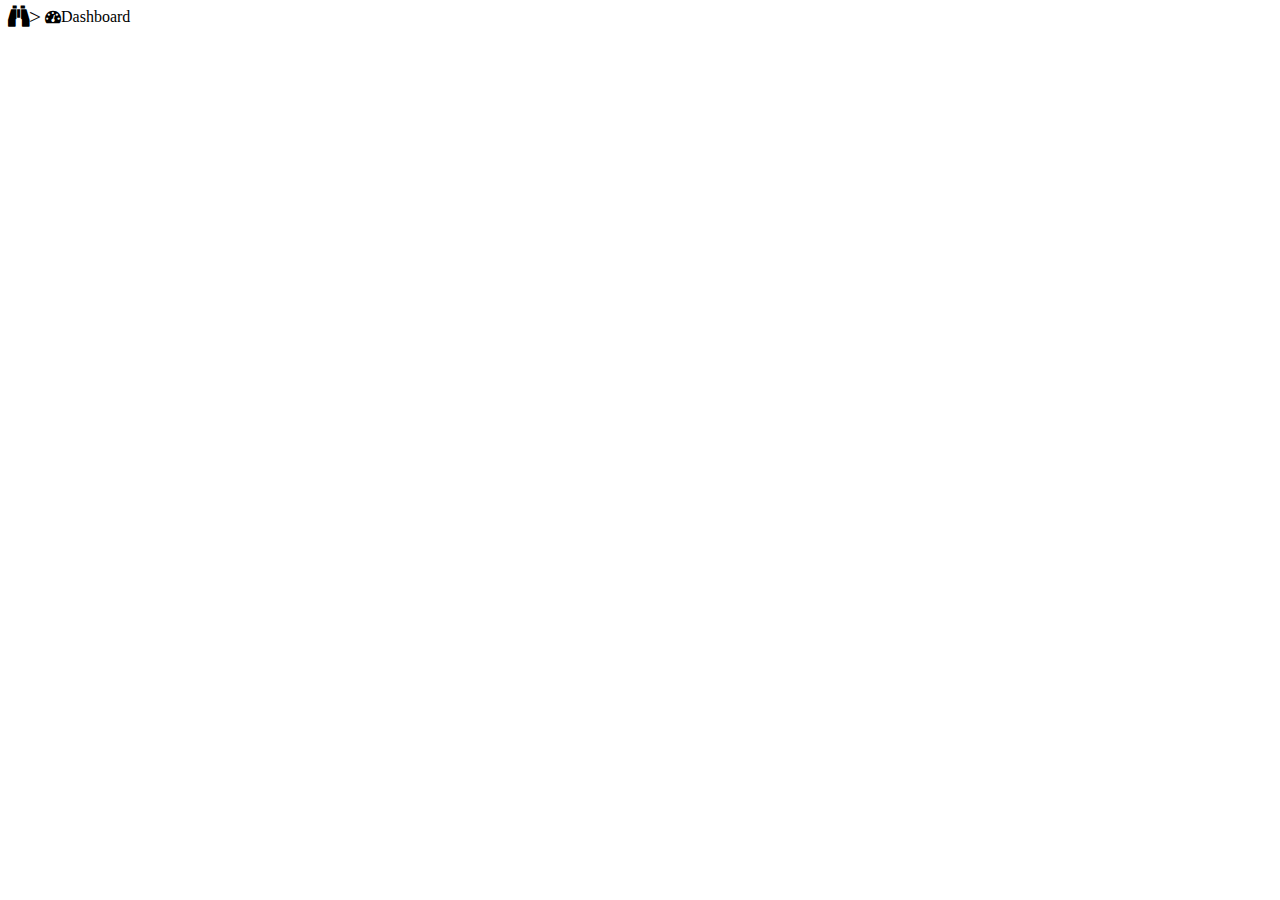
==== index.html @ 4ea03b99 "Icons&Fonts" ====
<!DOCTYPE html>
<html lang="en">
<head>
	<meta charset="UTF-8">
	<title>Tarefa-Projecto1</title>
	<link rel="stylesheet" href="css/main.css">
	<!-- ICONO NAVEGADOR -->
	<link rel="stylesheet" href="">

	<!-- ICONO HTML -->
	<link rel="stylesheet" href="">
	<link rel="stylesheet" href="https://cdnjs.cloudflare.com/ajax/libs/font-awesome/4.7.0/css/font-awesome.min.css">

	<!-- GOOGLE FONTS -->
	<link href="https://fonts.googleapis.com/css?family=Alegreya:400,400i,700,700i|Croissant+One|Lato:300,300i,400,400i,700|Lora:400,400i,700,700i|Monoton|Muli:300,300i,400,400i,700,700i|Noto+Serif" rel="stylesheet">
</head>
<body>
	<span class="fa fa-binoculars fa-lg" aria-hidden="true">></span>
	<span class="fa fa-tachometer" aria-hidden="true">Dashboard</span>
	
</body>
</html>
---- css/main.css ----
font-family: 'Muli', sans-serif;
font-family: 'Lato', sans-serif;
font-family: 'Alegreya', serif;
font-family: 'Lora', serif;
font-family: 'Noto Serif', serif;
font-family: 'Monoton', cursive;
font-family: 'Croissant One', cursive;
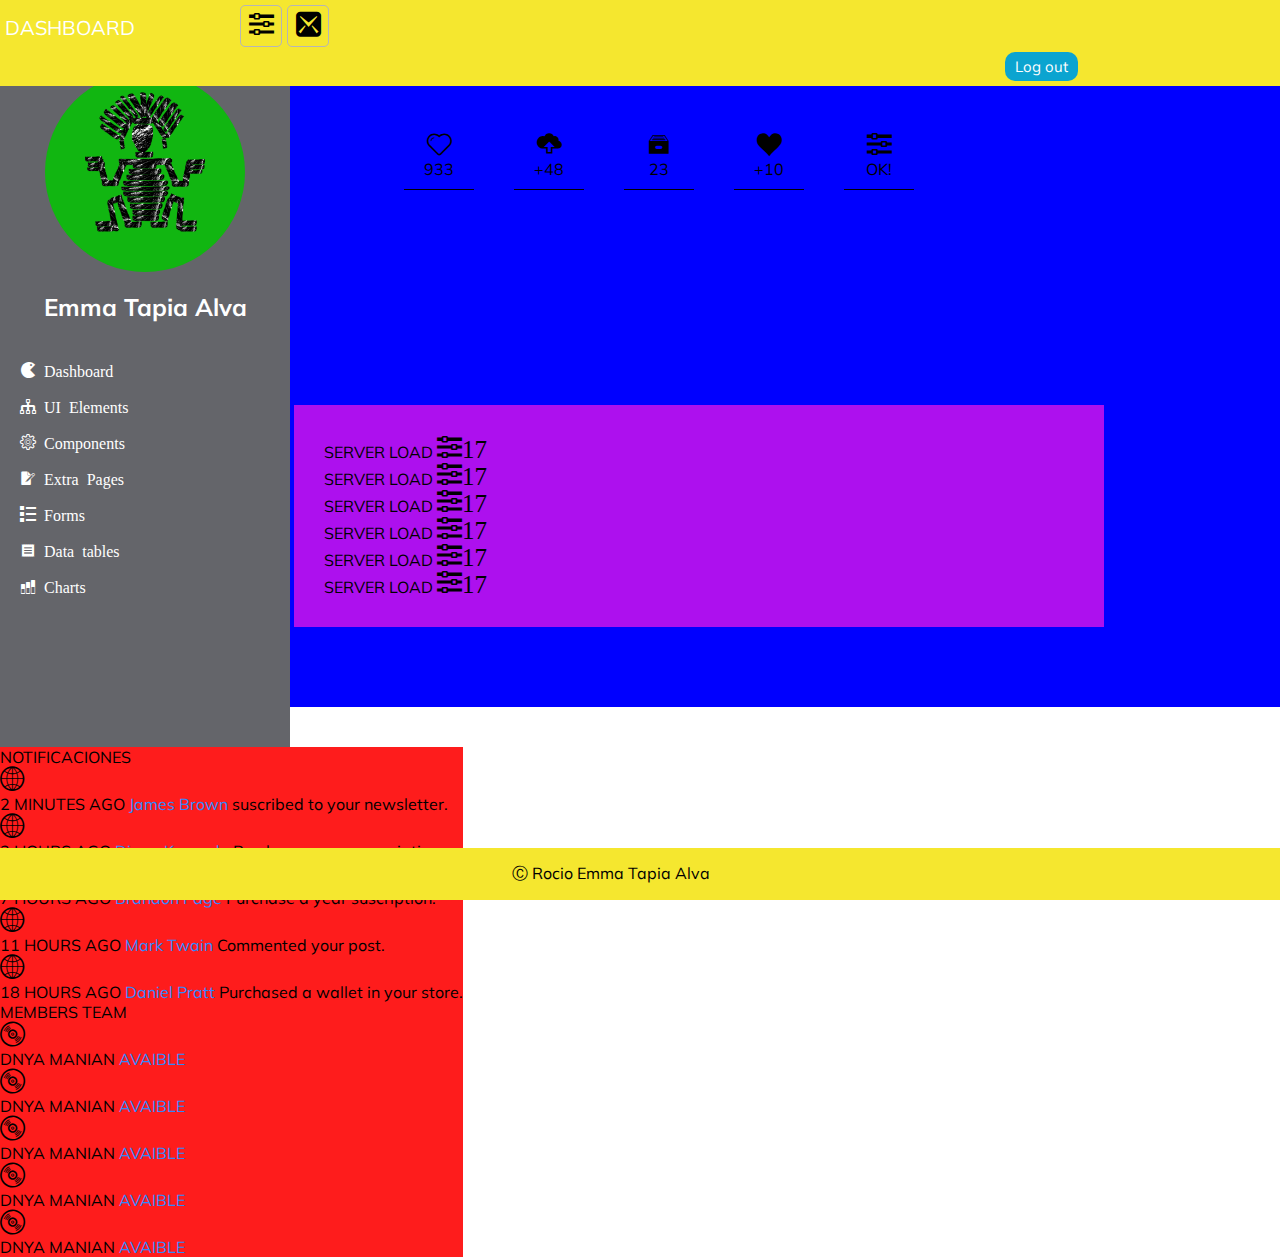
==== commit 2e50421a: "HTML listo" ====
--- a/index.html
+++ b/index.html
@@ -4,19 +4,184 @@
 	<meta charset="UTF-8">
 	<title>Tarefa-Projecto1</title>
 	<link rel="stylesheet" href="css/main.css">
+	<link rel="stylesheet" href="font/style.css">
 	<!-- ICONO NAVEGADOR -->
 	<link rel="stylesheet" href="">
 
 	<!-- ICONO HTML -->
-	<link rel="stylesheet" href="">
 	<link rel="stylesheet" href="https://cdnjs.cloudflare.com/ajax/libs/font-awesome/4.7.0/css/font-awesome.min.css">
 
 	<!-- GOOGLE FONTS -->
 	<link href="https://fonts.googleapis.com/css?family=Alegreya:400,400i,700,700i|Croissant+One|Lato:300,300i,400,400i,700|Lora:400,400i,700,700i|Monoton|Muli:300,300i,400,400i,700,700i|Noto+Serif" rel="stylesheet">
 </head>
 <body>
-	<span class="fa fa-binoculars fa-lg" aria-hidden="true">></span>
-	<span class="fa fa-tachometer" aria-hidden="true">Dashboard</span>
+	<header>
+		<div class="menu left">	
+			<span class="title">DASHBOARD</span>
+			<!-- <span class="fa fa-tachometer" aria-hidden="true"></span> -->
+			<div id="box">
+				<div class="box"><span class="icon icon-equalizer"></span></div>
+				<div class="box"><span class="icon icon-mail3"></span></div>
+			</div>			
+		</div>
+		<div class="menu right">
+			<a href="#">Log out</a>
+		</div>		
+	</header>
+	<div id="content">
+		<section id="left" class="container">
+		<div class="portada"><img src="img/portada.png" alt=""></div>
+		<h2>Emma Tapia Alva</h2>
+			<div class="opciones">
+				<span class="icon icon-pacman"> Dashboard</span>
+				<span class="icon icon-tree"> UI Elements</span>
+				<span class="icon icon-settings"> Components</span>
+				<span class="icon icon-document-edit"> Extra Pages</span>
+				<span class="icon icon-list"> Forms</span>
+				<span class="icon icon-receipt"> Data tables</span>
+				<span class="icon icon-stats-bars2"> Charts</span>
+			</div>			
+		</section>
+		<section id="center" class="container" >
+			<div class="center-content up">
+				<div class="box1">
+					<span class="icon icon-heart2"></span>
+					<div>933</div>		
+				</div>
+				<div class="box1">
+					<span class="icon icon-cloud-upload"></span>
+					<div>+48</div>		
+				</div>
+				<div class="box1">
+					<span class="icon icon-box-filled"></span>
+					<div>23</div>		
+				</div>
+				<div class="box1">
+					<span class="icon icon-heart"></span>
+					<div>+10</div>		
+				</div>
+				<div class="box1">
+					<span class="icon icon-equalizer"></span>
+					<div>OK!</div>		
+				</div>
+			</div>
+			<div class="center-content down">
+				<div>
+					<span>SERVER LOAD</span>
+					<span class="icon icon-equalizer">17</span>
+					<img src="" alt="">
+				</div>
+				<div>
+					<span>SERVER LOAD</span>
+					<span class="icon icon-equalizer">17</span>
+					<img src="" alt="">
+				</div>
+				<div>
+					<span>SERVER LOAD</span>
+					<span class="icon icon-equalizer">17</span>
+					<img src="" alt="">
+				</div>
+				<div>
+					<span>SERVER LOAD</span>
+					<span class="icon icon-equalizer">17</span>
+					<img src="" alt="">
+				</div>
+				<div>
+					<span>SERVER LOAD</span>
+					<span class="icon icon-equalizer">17</span>
+					<img src="" alt="">
+				</div>
+				<div>
+					<span>SERVER LOAD</span>
+					<span class="icon icon-equalizer">17</span>
+					<img src="" alt="">
+				</div>
+			</div>		
+		</section>
+		<section id="right" class="container">
+			<div class="aside-right aside-up">
+				<span>NOTIFICACIONES</span>
+				<div>
+					<span class="icon icon-world"></span>
+					<div>
+						<span>2 MINUTES AGO</span>
+						<span><span style="color: #3188FE;">James Brown</span> suscribed to your newsletter.</span>					
+					</div>				
+				</div>
+				<div>
+					<span class="icon icon-world"></span>
+					<div>
+						<span>3 HOURS AGO</span>
+						<span><span style="color: #3188FE;">Diana Kennedy</span> Purchase a year suscription.</span>					
+					</div>
+				</div>
+				<div>
+					<span class="icon icon-world"></span>
+					<div>
+						<span>7 HOURS AGO</span>
+						<span><span style="color: #3188FE;">Brandon Page</span> Purchase a year suscription.</span>					
+					</div>
+				</div>
+				<div>				
+					<span class="icon icon-world"></span>
+					<div>
+						<span>11 HOURS AGO</span>
+						<span><span style="color: #3188FE;">Mark Twain</span> Commented your post.</span>	
+					</div>
+				</div>
+				<div>
+					<span class="icon icon-world"></span>
+					<div>
+						<span>18 HOURS AGO</span>
+						<span><span style="color: #3188FE;">Daniel Pratt</span> Purchased a wallet in your store.</span>					
+					</div>
+				</div>
+			</div>
+			<div class="container aside-right aside-down">
+				<span>MEMBERS TEAM</span>
+				<div>
+					<span class="icon icon-vynil"></span>
+					<div>
+						<span>DNYA MANIAN</span>
+						<span style="color: #3188FE;">AVAIBLE</span>
+					</div>				
+				</div>
+				<div>
+					<span class="icon icon-vynil"></span>
+					<div>
+						<span>DNYA MANIAN</span>
+						<span style="color: #3188FE;">AVAIBLE</span>
+					</div>
+				</div>
+				<div>
+					<span class="icon icon-vynil"></span>
+					<div>
+						<span>DNYA MANIAN</span>
+						<span style="color: #3188FE;">AVAIBLE</span>
+					</div>
+				</div>
+				<div>				
+					<span class="icon icon-vynil"></span>
+					<div>
+						<span>DNYA MANIAN</span>
+						<span style="color: #3188FE;">AVAIBLE</span>
+					</div>
+				</div>
+				<div>
+					<span class="icon icon-vynil"></span>
+					<div>
+						<span>DNYA MANIAN</span>
+						<span style="color: #3188FE;">AVAIBLE</span>
+					</div>
+				</div>
+			</div>
+		</section>
+	</div>
+	
+	<footer>
+		<span>&#9400; Rocio Emma Tapia Alva</span>
+	</footer>
+	
 	
 </body>
 </html>--- a/css/main.css
+++ b/css/main.css
@@ -1,7 +1,137 @@
-font-family: 'Muli', sans-serif;
+/*
 font-family: 'Lato', sans-serif;
 font-family: 'Alegreya', serif;
 font-family: 'Lora', serif;
 font-family: 'Noto Serif', serif;
 font-family: 'Monoton', cursive;
-font-family: 'Croissant One', cursive;+font-family: 'Croissant One', cursive;*/
+body{
+	margin:0;
+	padding:0;
+	font-family: 'Muli', sans-serif;
+}
+header{
+	position: fixed;
+	top: 0;
+	width: 100%;
+	background: #F5E72F;
+	padding: 5px;
+	z-index: 10;
+}
+.menu{
+	float: left;
+	font-size: 20px;
+}
+.title{
+	color: #fff;
+}
+#box{
+	margin-left: 100px;
+	display: inline-block;
+}
+.box{
+	border: 1px solid #B6B6B6;
+	border-radius: 5px;
+	display: inline-block;
+	width: 40px;
+	height: 40px;
+	text-align: center;
+}
+.box > span{
+	line-height: 1.5;
+}
+.icon{
+	font-size: 25px;
+}
+.right{
+	margin-left: 1000px;
+	border-radius: 10px;
+	background: #0BA4D0;
+	padding:5px 10px;
+	margin-top: 5px;
+	font-size: 15px;
+
+}
+a{
+	text-decoration: none;
+	color: #fff;
+}
+/*CONTENIDO*/
+#content{
+	margin-top: 52px;
+	height: 655px;
+	background: blue;
+	position: relative;
+}
+.container{
+	display: inline-block;
+}
+#left{
+	background: #64656A;
+	padding: 20px;
+	width: 250px;
+	height: inherit;
+}
+.portada{
+	background: #11B611;
+	border-radius: 50%;
+	width: 200px;
+	height:200px;
+	text-align: center;
+	margin:0 auto;
+}
+.portada > img{
+	margin-top: 20px;
+	width: 120px;
+	/*height: 150px;*/
+}
+h2{
+	text-align: center;
+	color: #fff;
+}
+.opciones{
+
+}
+.opciones > span{
+	display: block;
+	color: #fff;
+	padding-top: 20px;
+	font-size: 16px;
+}
+/*CENTRO*/
+#center{
+	width: 750px;
+	background: #AD10EE;
+	padding: 30px;
+}
+.up{
+	position: absolute;
+	top: 50px;
+	left: 30%;
+	text-align: center;
+}
+.box1{
+	float: left;
+	border-bottom: 1px solid black;
+	margin: 20px 20px; 
+	padding: 10px;
+	width: 50px;
+}
+.box1 > .icon{
+	font-size: 25px;
+
+}
+
+
+#right{
+	background: #FE1C1C;
+}
+footer{
+	background: #F5E72F;
+	padding: 15px 0;
+	padding-left: 40%;
+	position: fixed;
+	bottom: 0;
+	width: 100%;
+
+}--- a/font/style.css
+++ b/font/style.css
@@ -0,0 +1,78 @@
+@font-face {
+  font-family: 'icomoon';
+  src:  url('fonts/icomoon.eot?z7kqo');
+  src:  url('fonts/icomoon.eot?z7kqo#iefix') format('embedded-opentype'),
+    url('fonts/icomoon.ttf?z7kqo') format('truetype'),
+    url('fonts/icomoon.woff?z7kqo') format('woff'),
+    url('fonts/icomoon.svg?z7kqo#icomoon') format('svg');
+  font-weight: normal;
+  font-style: normal;
+}
+
+[class^="icon-"], [class*=" icon-"] {
+  /* use !important to prevent issues with browser extensions that change fonts */
+  font-family: 'icomoon' !important;
+  speak: none;
+  font-style: normal;
+  font-weight: normal;
+  font-variant: normal;
+  text-transform: none;
+  line-height: 1;
+
+  /* Better Font Rendering =========== */
+  -webkit-font-smoothing: antialiased;
+  -moz-osx-font-smoothing: grayscale;
+}
+
+.icon-heart2:before {
+  content: "\e900";
+}
+.icon-settings:before {
+  content: "\e901";
+}
+.icon-vynil:before {
+  content: "\e902";
+}
+.icon-world:before {
+  content: "\e903";
+}
+.icon-document-edit:before {
+  content: "\e904";
+}
+.icon-box-filled:before {
+  content: "\e905";
+}
+.icon-receipt:before {
+  content: "\e8b0";
+}
+.icon-film:before {
+  content: "\e913";
+}
+.icon-pacman:before {
+  content: "\e916";
+}
+.icon-equalizer:before {
+  content: "\e992";
+}
+.icon-cogs:before {
+  content: "\e995";
+}
+.icon-stats-bars2:before {
+  content: "\e99d";
+}
+.icon-list:before {
+  content: "\e9ba";
+}
+.icon-tree:before {
+  content: "\e9bc";
+}
+.icon-cloud-upload:before {
+  content: "\e9c3";
+}
+.icon-heart:before {
+  content: "\e9da";
+}
+.icon-mail3:before {
+  content: "\ea85";
+}
+
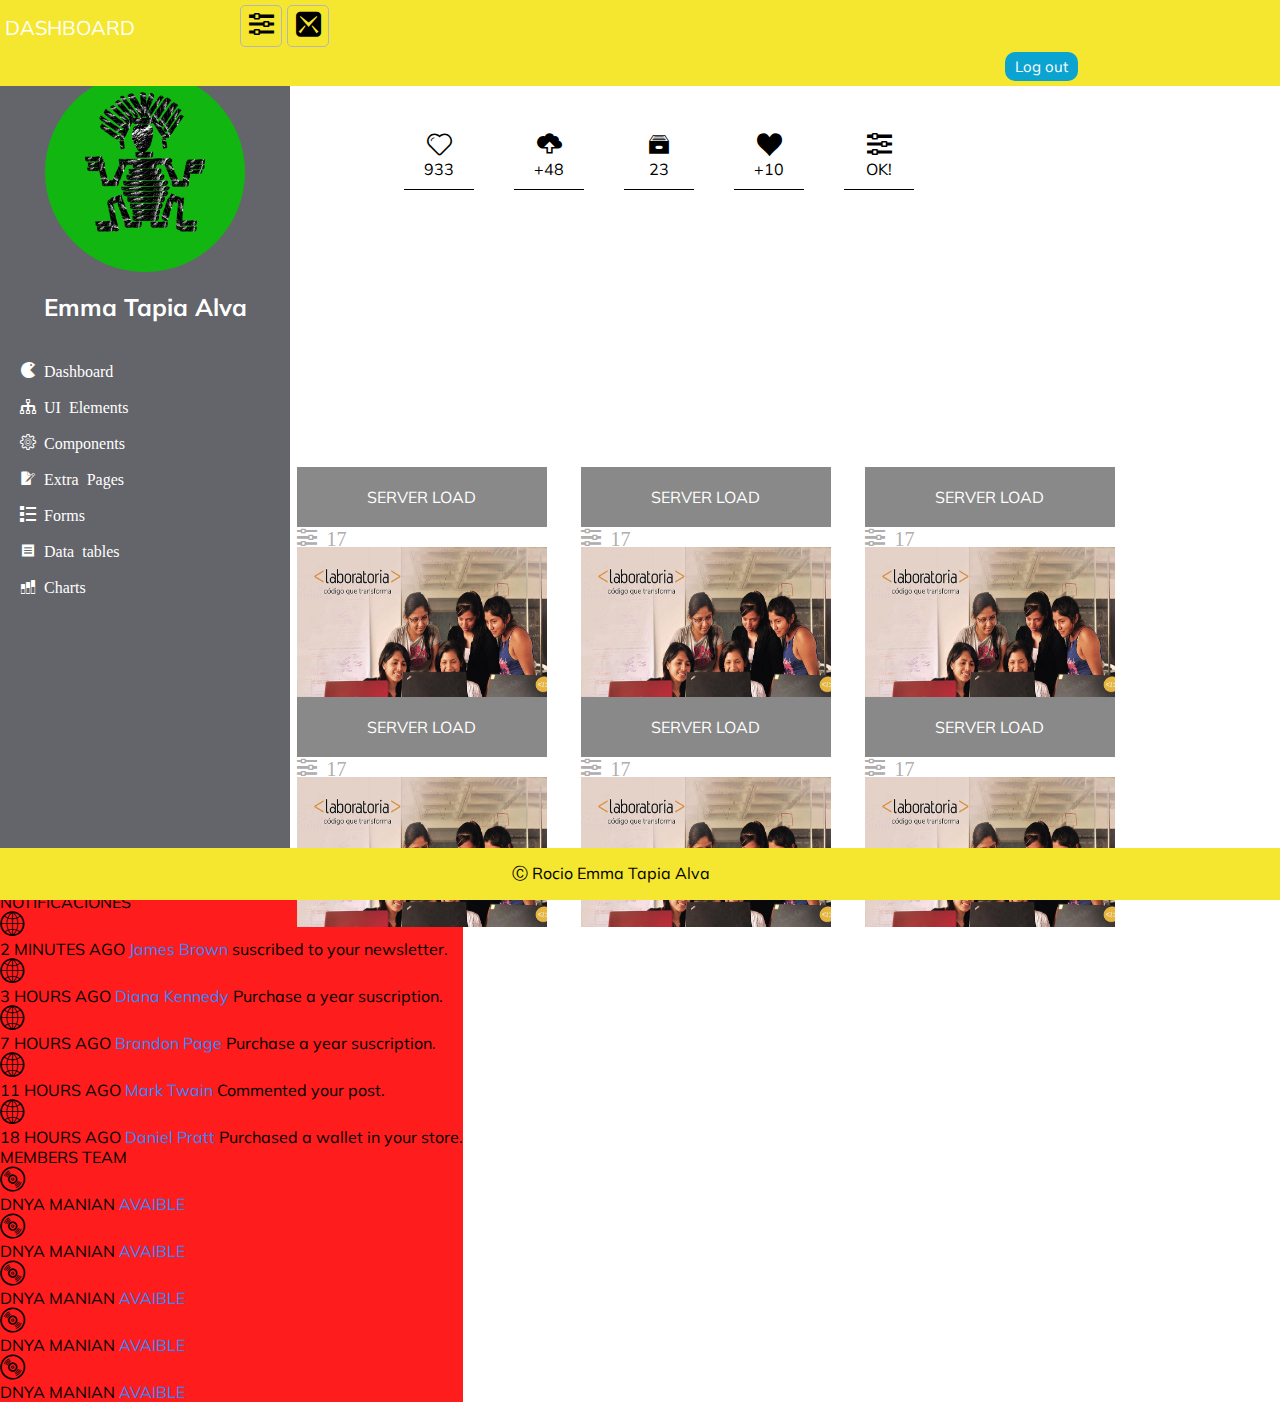
==== commit 8cff5bce: "CSS middle" ====
--- a/index.html
+++ b/index.html
@@ -66,35 +66,33 @@
 				</div>
 			</div>
 			<div class="center-content down">
-				<div>
-					<span>SERVER LOAD</span>
-					<span class="icon icon-equalizer">17</span>
-					<img src="" alt="">
+				<div class="box2">
+					<span class="bloque cuadro">SERVER LOAD</span>
+					<span class="icon icon-equalizer bloque"> 17</span>
+					<img class="photo bloque" src="img/laboratoria.jpg" alt="">
+				
+					<span class="bloque cuadro ">SERVER LOAD</span>
+					<span class="icon icon-equalizer bloque"> 17</span>
+					<img class="photo bloque" src="img/laboratoria.jpg" alt="">
 				</div>
-				<div>
-					<span>SERVER LOAD</span>
-					<span class="icon icon-equalizer">17</span>
-					<img src="" alt="">
+				<div class="box2">
+
+					<span class="bloque cuadro">SERVER LOAD</span>
+					<span class="icon icon-equalizer bloque"> 17</span>
+					<img class="photo bloque" src="img/laboratoria.jpg" alt="">
+
+					<span class="bloque cuadro">SERVER LOAD</span>
+					<span class="icon icon-equalizer bloque"> 17</span>
+					<img class="photo bloque" src="img/laboratoria.jpg" alt="">
 				</div>
-				<div>
-					<span>SERVER LOAD</span>
-					<span class="icon icon-equalizer">17</span>
-					<img src="" alt="">
-				</div>
-				<div>
-					<span>SERVER LOAD</span>
-					<span class="icon icon-equalizer">17</span>
-					<img src="" alt="">
-				</div>
-				<div>
-					<span>SERVER LOAD</span>
-					<span class="icon icon-equalizer">17</span>
-					<img src="" alt="">
-				</div>
-				<div>
-					<span>SERVER LOAD</span>
-					<span class="icon icon-equalizer">17</span>
-					<img src="" alt="">
+				<div class="box2">		
+					<span class="bloque cuadro">SERVER LOAD</span>
+					<span class="icon icon-equalizer bloque"> 17</span>
+					<img class="photo bloque" src="img/laboratoria.jpg" alt="">
+			
+					<span class="bloque cuadro">SERVER LOAD</span>
+					<span class="icon icon-equalizer bloque"> 17</span>
+					<img class="photo bloque" src="img/laboratoria.jpg" alt="">
 				</div>
 			</div>		
 		</section>
--- a/css/main.css
+++ b/css/main.css
@@ -59,8 +59,8 @@
 /*CONTENIDO*/
 #content{
 	margin-top: 52px;
-	height: 655px;
-	background: blue;
+	height: 800px;
+	/*background: blue;*/
 	position: relative;
 }
 .container{
@@ -98,10 +98,9 @@
 	padding-top: 20px;
 	font-size: 16px;
 }
-/*CENTRO*/
+/*CENTRO UP*/
 #center{
 	width: 750px;
-	background: #AD10EE;
 	padding: 30px;
 }
 .up{
@@ -119,7 +118,34 @@
 }
 .box1 > .icon{
 	font-size: 25px;
+}
+/*CENTRO DOWN*/
+.box2{
+	display: inline-block;
+	padding: 15px;
+}
+.bloque{
+	display: block;
+}
+.cuadro{
+	background: #8A8989;
+	padding: 20px;
+	text-align: center;
+	color: #fff;
+}
+.photo{
+	width: 250px;
+	height: 150px;
+}
+.box2 > .icon{
+	font-size: 20px;
+	color: #AFADAD;
 
+}
+.down{
+	position: absolute;
+	top: 50%;
+	left: 22%;
 }
 
 
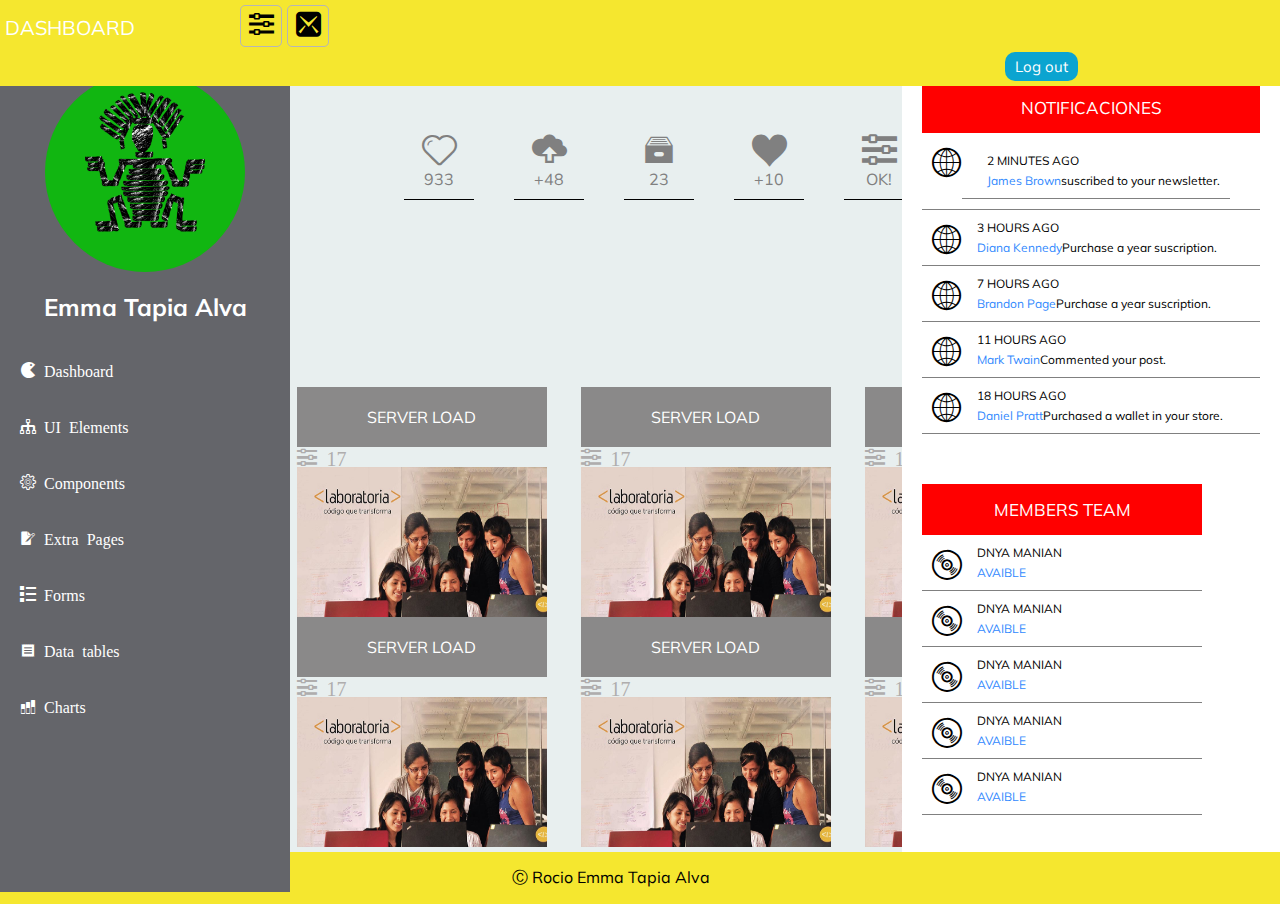
==== commit fdef2db2: "Styles maybe ready" ====
--- a/index.html
+++ b/index.html
@@ -46,23 +46,29 @@
 			<div class="center-content up">
 				<div class="box1">
 					<span class="icon icon-heart2"></span>
-					<div>933</div>		
+					<div>933</div>
+					<!-- <div><span class="text1">933 People liked you! page the las 24 hours. Whooo!!!</span></div> -->					
 				</div>
+
 				<div class="box1">
 					<span class="icon icon-cloud-upload"></span>
-					<div>+48</div>		
+					<div>+48</div>	
+					<span class="text1"></span>	
 				</div>
 				<div class="box1">
 					<span class="icon icon-box-filled"></span>
-					<div>23</div>		
+					<div>23</div>	
+					<span class="text1"></span>	
 				</div>
 				<div class="box1">
 					<span class="icon icon-heart"></span>
-					<div>+10</div>		
+					<div>+10</div>	
+					<span class="text1"></span>	
 				</div>
 				<div class="box1">
 					<span class="icon icon-equalizer"></span>
-					<div>OK!</div>		
+					<div>OK!</div>	
+					<span class="text1"></span>	
 				</div>
 			</div>
 			<div class="center-content down">
@@ -98,79 +104,62 @@
 		</section>
 		<section id="right" class="container">
 			<div class="aside-right aside-up">
-				<span>NOTIFICACIONES</span>
+				<div class="title-rig">NOTIFICACIONES</div>
 				<div>
 					<span class="icon icon-world"></span>
 					<div>
-						<span>2 MINUTES AGO</span>
-						<span><span style="color: #3188FE;">James Brown</span> suscribed to your newsletter.</span>					
-					</div>				
+					<span class="next" >2 MINUTES AGO</span><br>
+					<span class="next"><span style="color: #3188FE;">James Brown</span> suscribed to your newsletter.</span>
+					</div>
+													
 				</div>
 				<div>
 					<span class="icon icon-world"></span>
-					<div>
-						<span>3 HOURS AGO</span>
-						<span><span style="color: #3188FE;">Diana Kennedy</span> Purchase a year suscription.</span>					
-					</div>
+					<span class="next">3 HOURS AGO</span><br>
+					<span class="next"><span style="color: #3188FE;">Diana Kennedy</span> Purchase a year suscription.</span>					
 				</div>
 				<div>
 					<span class="icon icon-world"></span>
-					<div>
-						<span>7 HOURS AGO</span>
-						<span><span style="color: #3188FE;">Brandon Page</span> Purchase a year suscription.</span>					
-					</div>
+					<span class="next">7 HOURS AGO</span><br>
+					<span class="next"><span style="color: #3188FE;">Brandon Page</span> Purchase a year suscription.</span>					
 				</div>
 				<div>				
 					<span class="icon icon-world"></span>
-					<div>
-						<span>11 HOURS AGO</span>
-						<span><span style="color: #3188FE;">Mark Twain</span> Commented your post.</span>	
-					</div>
+					<span class="next">11 HOURS AGO</span><br>
+					<span class="next"><span style="color: #3188FE;">Mark Twain</span> Commented your post.</span>	
 				</div>
 				<div>
 					<span class="icon icon-world"></span>
-					<div>
-						<span>18 HOURS AGO</span>
-						<span><span style="color: #3188FE;">Daniel Pratt</span> Purchased a wallet in your store.</span>					
-					</div>
+					<span class="next">18 HOURS AGO</span><br>
+					<span class="next"><span style="color: #3188FE;">Daniel Pratt</span> Purchased a wallet in your store.</span>					
 				</div>
 			</div>
 			<div class="container aside-right aside-down">
-				<span>MEMBERS TEAM</span>
+				<div class="title-rig">MEMBERS TEAM</div>
 				<div>
 					<span class="icon icon-vynil"></span>
-					<div>
-						<span>DNYA MANIAN</span>
-						<span style="color: #3188FE;">AVAIBLE</span>
-					</div>				
+					<span class="next">DNYA MANIAN</span><br>
+					<span class="next" style="color: #3188FE;">AVAIBLE</span>			
 				</div>
 				<div>
 					<span class="icon icon-vynil"></span>
-					<div>
-						<span>DNYA MANIAN</span>
-						<span style="color: #3188FE;">AVAIBLE</span>
-					</div>
+					<span class="next">DNYA MANIAN</span><br>
+					<span class="next" style="color: #3188FE;">AVAIBLE</span>
 				</div>
 				<div>
 					<span class="icon icon-vynil"></span>
-					<div>
-						<span>DNYA MANIAN</span>
-						<span style="color: #3188FE;">AVAIBLE</span>
-					</div>
+					<span class="next">DNYA MANIAN</span><br>
+					<span class="next" style="color: #3188FE;">AVAIBLE</span>
 				</div>
 				<div>				
 					<span class="icon icon-vynil"></span>
-					<div>
-						<span>DNYA MANIAN</span>
-						<span style="color: #3188FE;">AVAIBLE</span>
-					</div>
+					<span class="next">DNYA MANIAN</span><br>
+					<span class="next" style="color: #3188FE;">AVAIBLE</span>
 				</div>
 				<div>
 					<span class="icon icon-vynil"></span>
-					<div>
-						<span>DNYA MANIAN</span>
-						<span style="color: #3188FE;">AVAIBLE</span>
-					</div>
+					<span class="next">DNYA MANIAN</span><br>
+					<span class="next" style="color: #3188FE;">AVAIBLE</span>
 				</div>
 			</div>
 		</section>
@@ -179,7 +168,7 @@
 	<footer>
 		<span>&#9400; Rocio Emma Tapia Alva</span>
 	</footer>
-	
+	<script type="text/javascript" src="js/app.js"></script>
 	
 </body>
 </html>--- a/css/main.css
+++ b/css/main.css
@@ -40,6 +40,9 @@
 .box > span{
 	line-height: 1.5;
 }
+.box:hover{
+	background: #fff;
+}
 .icon{
 	font-size: 25px;
 }
@@ -56,11 +59,14 @@
 	text-decoration: none;
 	color: #fff;
 }
+.right:hover{
+	background: #0B90B6;
+}
 /*CONTENIDO*/
 #content{
 	margin-top: 52px;
 	height: 800px;
-	/*background: blue;*/
+	background: #E8EFEF;
 	position: relative;
 }
 .container{
@@ -71,6 +77,8 @@
 	padding: 20px;
 	width: 250px;
 	height: inherit;
+	position: fixed;
+	z-index: 5;
 }
 .portada{
 	background: #11B611;
@@ -95,9 +103,14 @@
 .opciones > span{
 	display: block;
 	color: #fff;
-	padding-top: 20px;
+	padding: 20px 0;
 	font-size: 16px;
-}
+
+}
+.opciones > span:hover{
+	background: #0DA3D4;
+}
+
 /*CENTRO UP*/
 #center{
 	width: 750px;
@@ -115,10 +128,20 @@
 	margin: 20px 20px; 
 	padding: 10px;
 	width: 50px;
+	color: grey;
 }
 .box1 > .icon{
-	font-size: 25px;
-}
+	font-size: 35px;
+}
+.box1:hover{
+	color: black;
+	background: grey;
+	border-bottom:none;
+
+
+}
+
+
 /*CENTRO DOWN*/
 .box2{
 	display: inline-block;
@@ -144,20 +167,61 @@
 }
 .down{
 	position: absolute;
-	top: 50%;
+	top: 40%;
 	left: 22%;
 }
 
 
 #right{
-	background: #FE1C1C;
-}
+	height: inherit;
+	padding-top: 30px;
+	position: absolute;
+	right: 0;
+	background: #fff;
+
+
+}
+.aside-right{
+	/*width: 300px;*/
+}
+.aside-right div.title-rig{
+	color: white;
+	background: red;
+	text-align: center;
+	padding: 15px 0;
+	font-size: 17px;
+	border-bottom: none;
+	
+}
+.aside-right div{
+	border-bottom: 1px solid grey;
+	overflow: auto;
+	margin:0 20px;
+	padding: 10px;
+}
+
+.aside-right div span{
+	float: left;
+}
+.next{
+	font-size: 12px;
+	margin-left: 15px;
+}
+.aside-down{
+	margin-top: 50px;
+	width: 320px;
+}
+.icon-world,.icon-vynil{
+	margin-top: 5px;
+	font-size: 30px;
+}
+
+
+
+/*FOOTER*/
 footer{
 	background: #F5E72F;
 	padding: 15px 0;
 	padding-left: 40%;
-	position: fixed;
-	bottom: 0;
-	width: 100%;
-
-}+	position: relative;
+}
